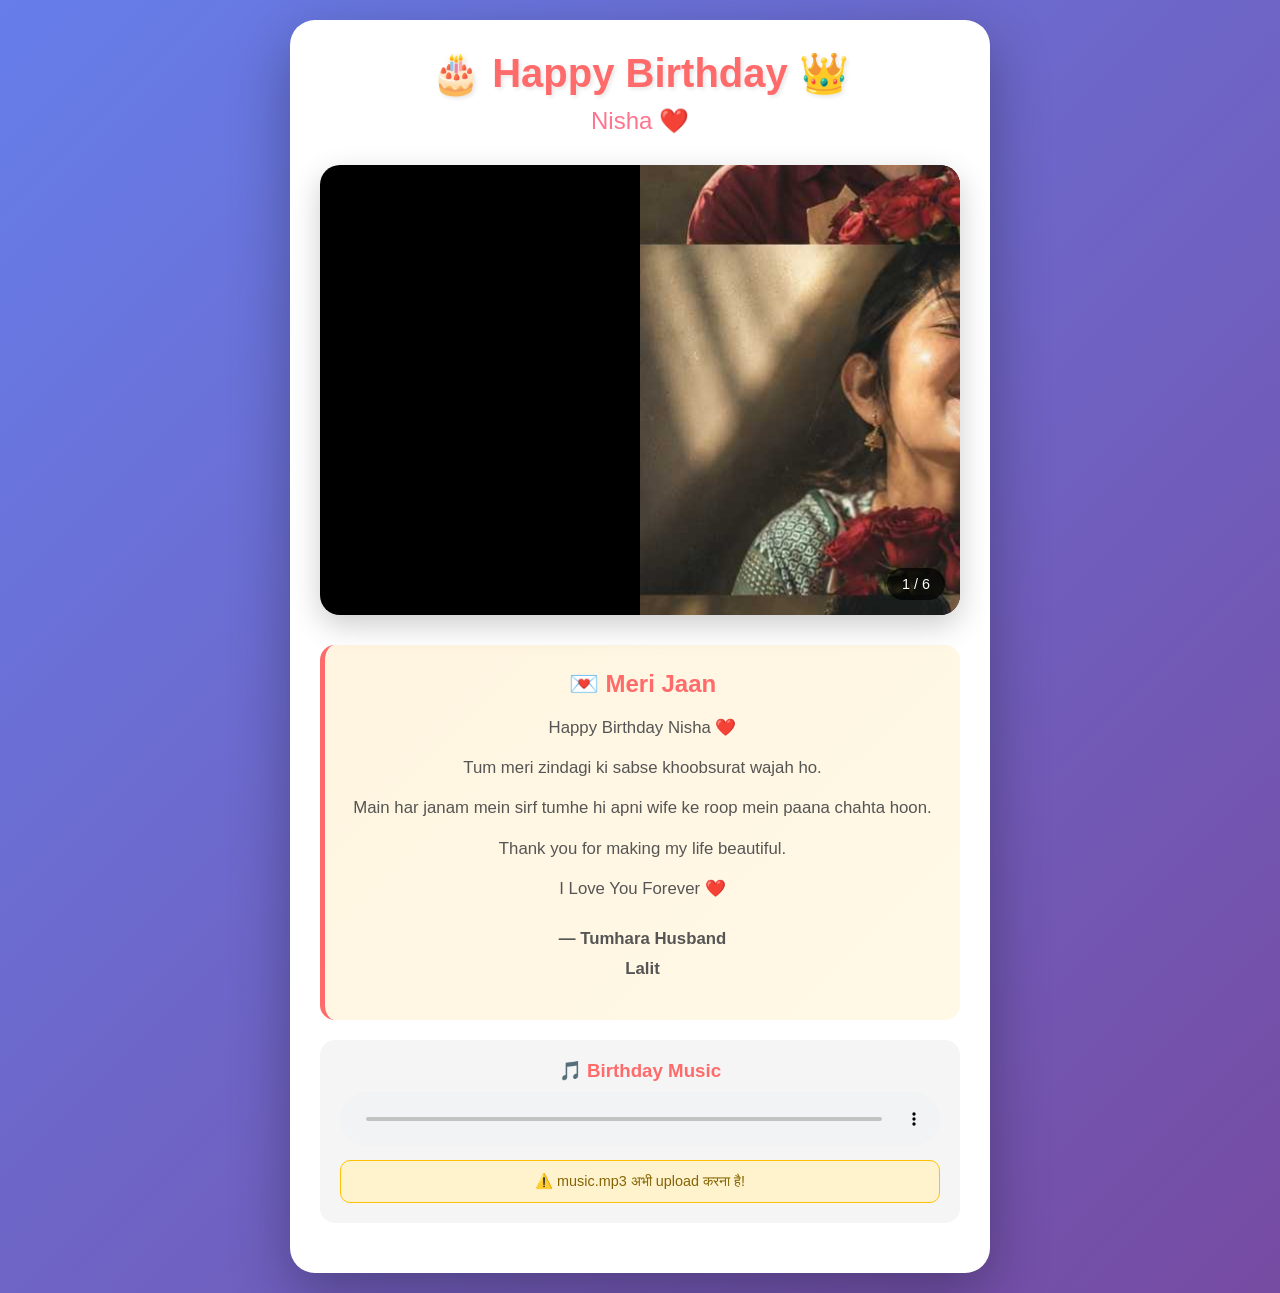
==== birthday.html @ 889ffe0f "Create completely new working birthday page" ====
<!DOCTYPE html>
<html lang="hi">
<head>
    <meta charset="UTF-8">
    <meta name="viewport" content="width=device-width, initial-scale=1.0">
    <title>Happy Birthday Nisha</title>
    <style>
        * { margin: 0; padding: 0; box-sizing: border-box; }
        
        body {
            background: linear-gradient(135deg, #667eea 0%, #764ba2 100%);
            font-family: Arial, sans-serif;
            min-height: 100vh;
            display: flex;
            justify-content: center;
            align-items: center;
            padding: 20px;
        }

        .main {
            width: 100%;
            max-width: 700px;
            background: white;
            border-radius: 25px;
            padding: 30px;
            box-shadow: 0 20px 60px rgba(0,0,0,0.3);
            text-align: center;
        }

        h1 {
            color: #ff6b6b;
            font-size: 2.5em;
            margin-bottom: 10px;
            text-shadow: 2px 2px 4px rgba(0,0,0,0.1);
        }

        .subtitle {
            color: #ff758f;
            font-size: 1.5em;
            margin-bottom: 30px;
        }

        /* Slideshow */
        .photos {
            position: relative;
            width: 100%;
            height: 450px;
            background: #000;
            border-radius: 20px;
            overflow: hidden;
            margin-bottom: 30px;
            box-shadow: 0 10px 30px rgba(0,0,0,0.2);
        }

        .photos img {
            position: absolute;
            width: 100%;
            height: 100%;
            object-fit: cover;
            opacity: 0;
            transition: opacity 1s ease-in-out;
        }

        .photos img.show {
            opacity: 1;
        }

        .photo-counter {
            position: absolute;
            bottom: 15px;
            right: 15px;
            background: rgba(0,0,0,0.7);
            color: white;
            padding: 8px 15px;
            border-radius: 20px;
            font-size: 0.9em;
            z-index: 10;
        }

        /* Letter */
        .letter {
            background: linear-gradient(135deg, #fff5e1 0%, #fff9e6 100%);
            padding: 25px;
            border-radius: 15px;
            margin-bottom: 20px;
            border-left: 5px solid #ff6b6b;
        }

        .letter h2 {
            color: #ff6b6b;
            font-size: 1.5em;
            margin-bottom: 15px;
        }

        .letter p {
            color: #555;
            line-height: 1.8;
            font-size: 1.05em;
            margin: 10px 0;
        }

        /* Music */
        .music {
            background: #f5f5f5;
            padding: 20px;
            border-radius: 15px;
            margin-bottom: 20px;
        }

        .music h3 {
            color: #ff6b6b;
            margin-bottom: 10px;
        }

        .music audio {
            width: 100%;
            border-radius: 10px;
        }

        .msg {
            background: #fff3cd;
            color: #856404;
            padding: 12px;
            border-radius: 10px;
            margin-top: 10px;
            border: 1px solid #ffc107;
            font-size: 0.9em;
        }

        @media (max-width: 600px) {
            h1 { font-size: 1.8em; }
            .subtitle { font-size: 1.2em; }
            .photos { height: 300px; }
            .main { padding: 20px; }
        }
    </style>
</head>
<body>
    <div class="main">
        <h1>🎂 Happy Birthday 👑</h1>
        <p class="subtitle">Nisha ❤️</p>

        <!-- Photos Slideshow -->
        <div class="photos">
            <img src="photo1.jpg.jpg" class="show" alt="Photo 1">
            <img src="photo2.jpg.jpg" alt="Photo 2">
            <img src="photo3.jpg.jpg" alt="Photo 3">
            <img src="photo4.jpg.jpg" alt="Photo 4">
            <img src="photo5.jpg.jpg" alt="Photo 5">
            <img src="photo6.jpg.jpg" alt="Photo 6">
            <div class="photo-counter">
                <span id="current">1</span> / <span id="total">6</span>
            </div>
        </div>

        <!-- Love Letter -->
        <div class="letter">
            <h2>💌 Meri Jaan</h2>
            <p>Happy Birthday Nisha ❤️</p>
            <p>Tum meri zindagi ki sabse khoobsurat wajah ho.</p>
            <p>Main har janam mein sirf tumhe hi apni wife ke roop mein paana chahta hoon.</p>
            <p>Thank you for making my life beautiful.</p>
            <p>I Love You Forever ❤️</p>
            <p style="margin-top: 20px; font-weight: bold;">— Tumhara Husband<br>Lalit</p>
        </div>

        <!-- Music -->
        <div class="music">
            <h3>🎵 Birthday Music</h3>
            <audio controls autoplay>
                <source src="music.mp3" type="audio/mpeg">
            </audio>
            <div class="msg">
                ⚠️ music.mp3 अभी upload करना है!
            </div>
        </div>
    </div>

    <script>
        const images = document.querySelectorAll('.photos img');
        let current = 0;

        function showNext() {
            images[current].classList.remove('show');
            current = (current + 1) % images.length;
            images[current].classList.add('show');
            
            // Update counter
            document.getElementById('current').textContent = current + 1;
        }

        // Change photo every 4 seconds
        setInterval(showNext, 4000);
    </script>
</body>
</html>
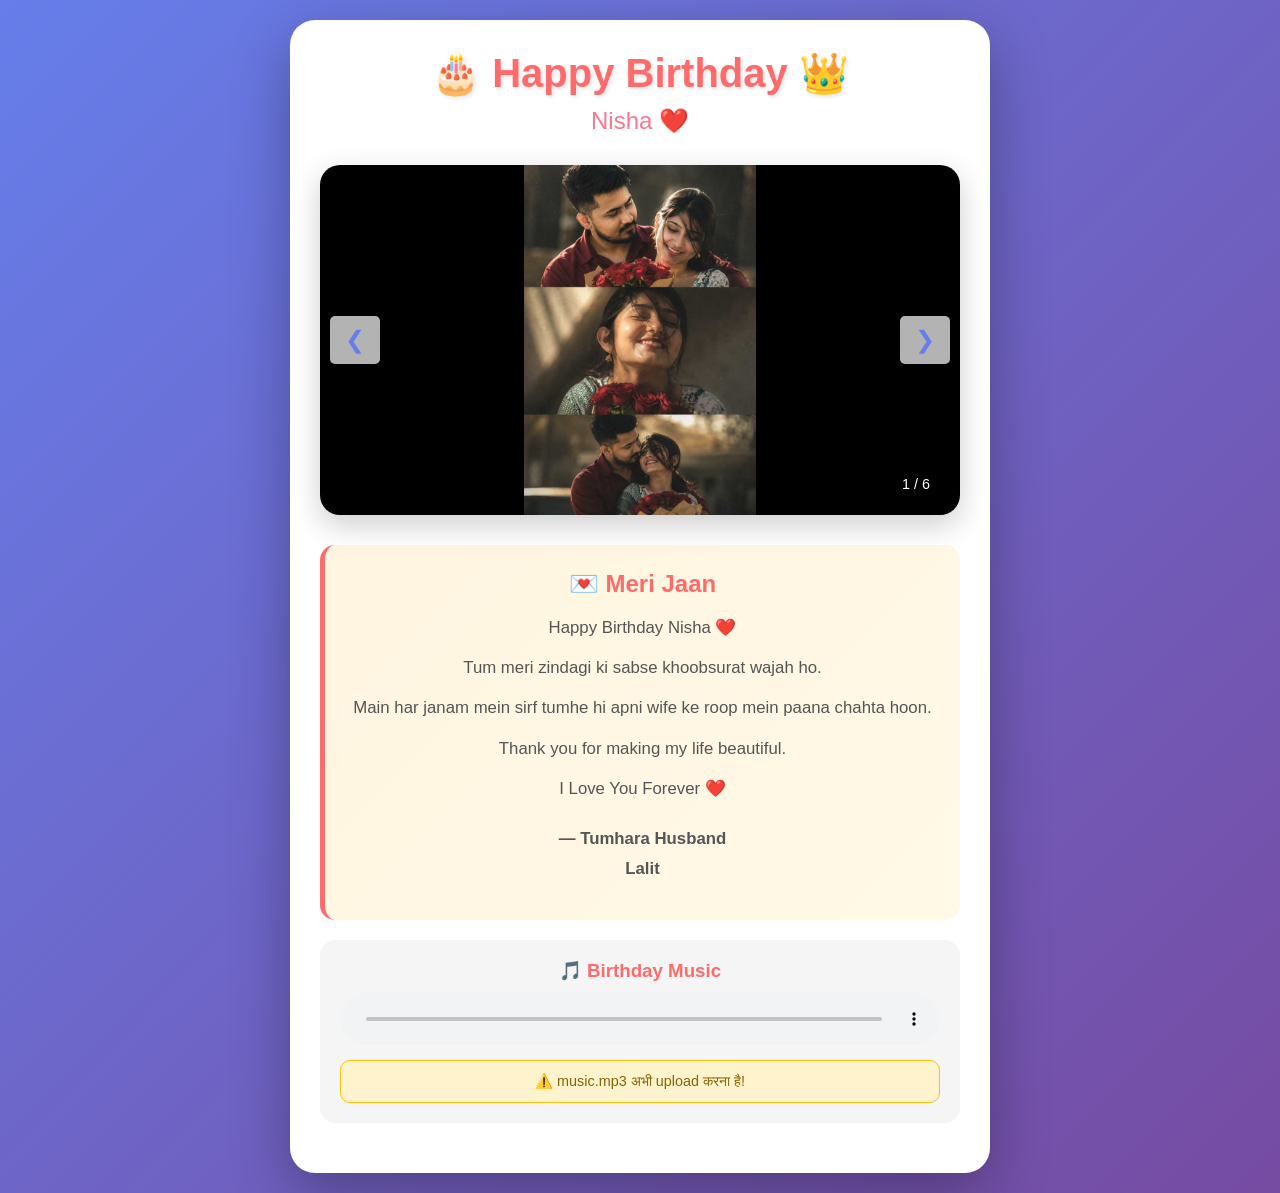
==== commit 14c3bc07: "Fix photo cropping issue - photos will display fully without cropping" ====
--- a/birthday.html
+++ b/birthday.html
@@ -40,23 +40,29 @@
             margin-bottom: 30px;
         }
 
-        /* Slideshow */
+        /* Slideshow - Fixed for different image sizes */
         .photos {
             position: relative;
             width: 100%;
-            height: 450px;
             background: #000;
             border-radius: 20px;
             overflow: hidden;
             margin-bottom: 30px;
             box-shadow: 0 10px 30px rgba(0,0,0,0.2);
+            display: flex;
+            justify-content: center;
+            align-items: center;
+            min-height: 350px;
+            max-height: 550px;
         }
 
         .photos img {
             position: absolute;
-            width: 100%;
-            height: 100%;
-            object-fit: cover;
+            max-width: 100%;
+            max-height: 100%;
+            width: auto;
+            height: auto;
+            object-fit: contain;
             opacity: 0;
             transition: opacity 1s ease-in-out;
         }
@@ -77,6 +83,34 @@
             z-index: 10;
         }
 
+        /* Navigation buttons */
+        .nav-btn {
+            position: absolute;
+            top: 50%;
+            transform: translateY(-50%);
+            background: rgba(255,255,255,0.7);
+            color: #667eea;
+            border: none;
+            font-size: 1.5em;
+            padding: 10px 15px;
+            cursor: pointer;
+            border-radius: 5px;
+            z-index: 20;
+            transition: 0.3s;
+        }
+
+        .nav-btn:hover {
+            background: rgba(255,255,255,0.9);
+        }
+
+        .prev {
+            left: 10px;
+        }
+
+        .next {
+            right: 10px;
+        }
+
         /* Letter */
         .letter {
             background: linear-gradient(135deg, #fff5e1 0%, #fff9e6 100%);
@@ -130,8 +164,9 @@
         @media (max-width: 600px) {
             h1 { font-size: 1.8em; }
             .subtitle { font-size: 1.2em; }
-            .photos { height: 300px; }
+            .photos { min-height: 280px; }
             .main { padding: 20px; }
+            .nav-btn { font-size: 1.2em; padding: 8px 12px; }
         }
     </style>
 </head>
@@ -148,6 +183,10 @@
             <img src="photo4.jpg.jpg" alt="Photo 4">
             <img src="photo5.jpg.jpg" alt="Photo 5">
             <img src="photo6.jpg.jpg" alt="Photo 6">
+            
+            <button class="nav-btn prev" onclick="prevPhoto()">❮</button>
+            <button class="nav-btn next" onclick="nextPhoto()">❯</button>
+            
             <div class="photo-counter">
                 <span id="current">1</span> / <span id="total">6</span>
             </div>
@@ -179,18 +218,33 @@
     <script>
         const images = document.querySelectorAll('.photos img');
         let current = 0;
-
-        function showNext() {
-            images[current].classList.remove('show');
+        let autoPlayTimer;
+
+        function showPhoto(index) {
+            images.forEach(img => img.classList.remove('show'));
+            images[index].classList.add('show');
+            document.getElementById('current').textContent = index + 1;
+        }
+
+        function nextPhoto() {
             current = (current + 1) % images.length;
-            images[current].classList.add('show');
-            
-            // Update counter
-            document.getElementById('current').textContent = current + 1;
-        }
-
-        // Change photo every 4 seconds
-        setInterval(showNext, 4000);
+            showPhoto(current);
+            resetAutoPlay();
+        }
+
+        function prevPhoto() {
+            current = (current - 1 + images.length) % images.length;
+            showPhoto(current);
+            resetAutoPlay();
+        }
+
+        function resetAutoPlay() {
+            clearInterval(autoPlayTimer);
+            autoPlayTimer = setInterval(nextPhoto, 4000);
+        }
+
+        // Auto-play on page load
+        resetAutoPlay();
     </script>
 </body>
 </html>
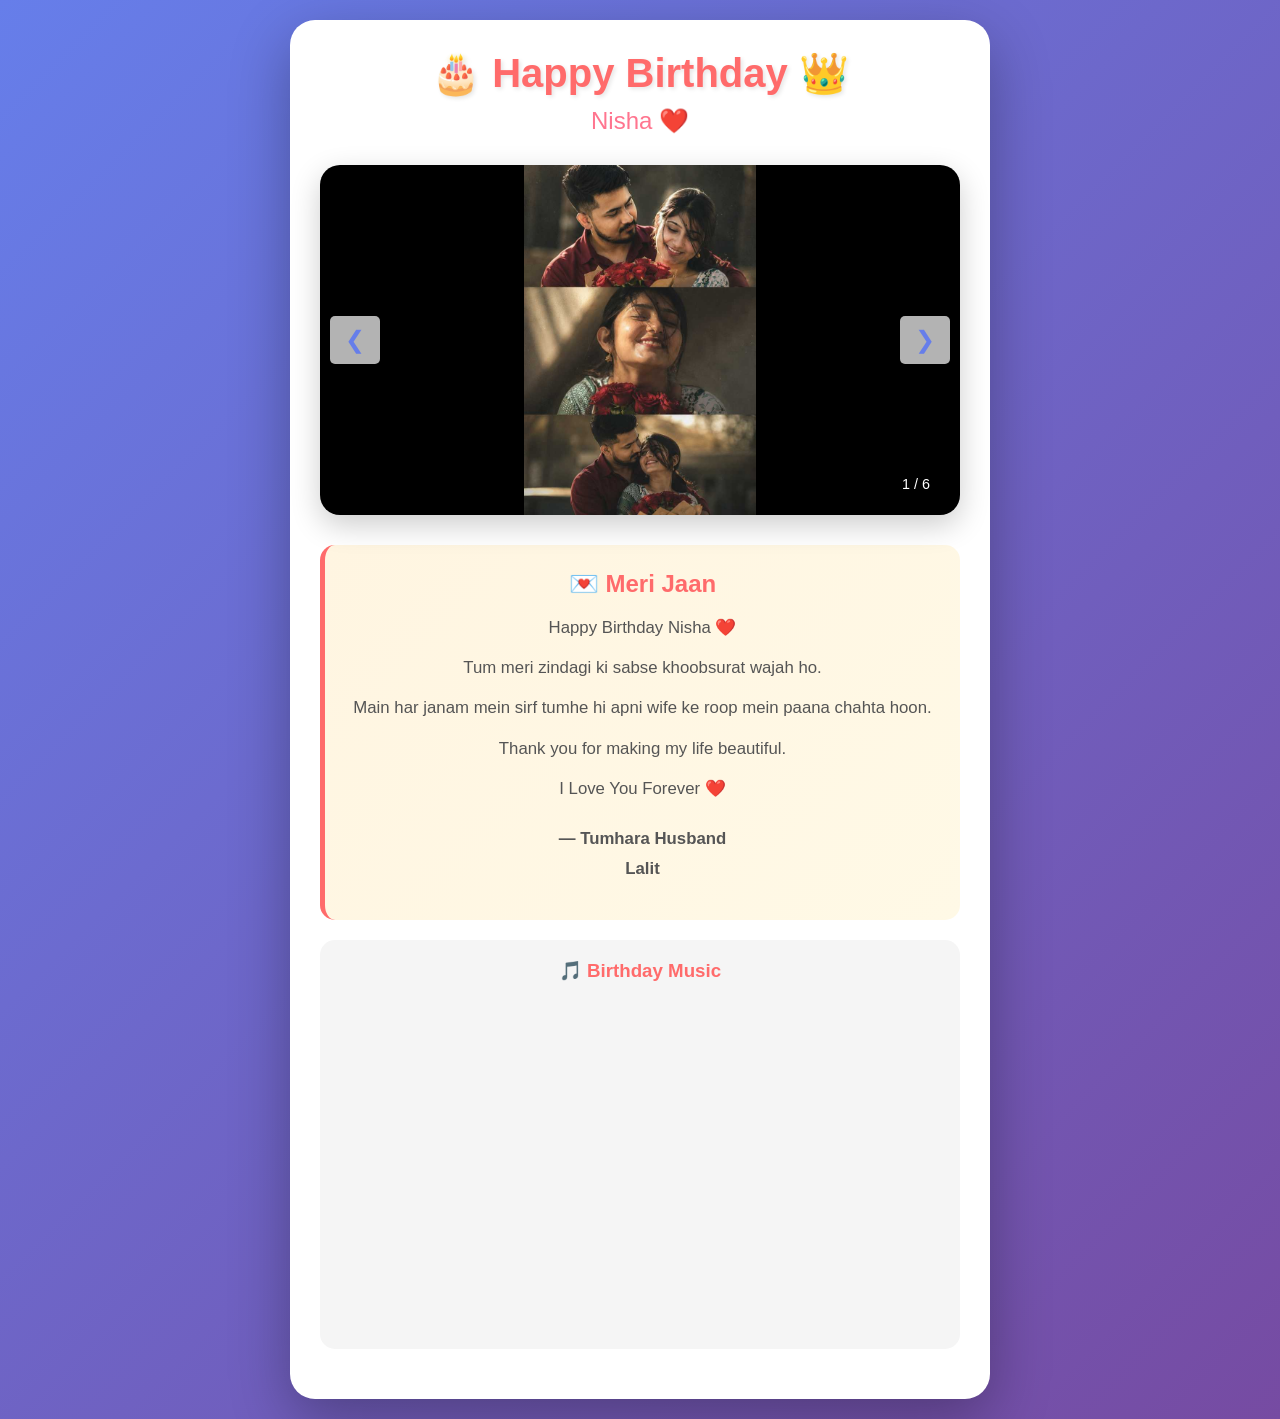
==== commit 70d8203b: "Add YouTube birthday music embedded" ====
--- a/birthday.html
+++ b/birthday.html
@@ -146,19 +146,23 @@
             margin-bottom: 10px;
         }
 
-        .music audio {
-            width: 100%;
+        .youtube-player {
+            position: relative;
+            width: 100%;
+            padding-bottom: 56.25%;
+            height: 0;
+            overflow: hidden;
             border-radius: 10px;
         }
 
-        .msg {
-            background: #fff3cd;
-            color: #856404;
-            padding: 12px;
+        .youtube-player iframe {
+            position: absolute;
+            top: 0;
+            left: 0;
+            width: 100%;
+            height: 100%;
+            border: none;
             border-radius: 10px;
-            margin-top: 10px;
-            border: 1px solid #ffc107;
-            font-size: 0.9em;
         }
 
         @media (max-width: 600px) {
@@ -206,11 +210,8 @@
         <!-- Music -->
         <div class="music">
             <h3>🎵 Birthday Music</h3>
-            <audio controls autoplay>
-                <source src="music.mp3" type="audio/mpeg">
-            </audio>
-            <div class="msg">
-                ⚠️ music.mp3 अभी upload करना है!
+            <div class="youtube-player">
+                <iframe src="https://www.youtube.com/embed/_CJS2Kw2YQ8?autoplay=1&controls=1" allowfullscreen></iframe>
             </div>
         </div>
     </div>
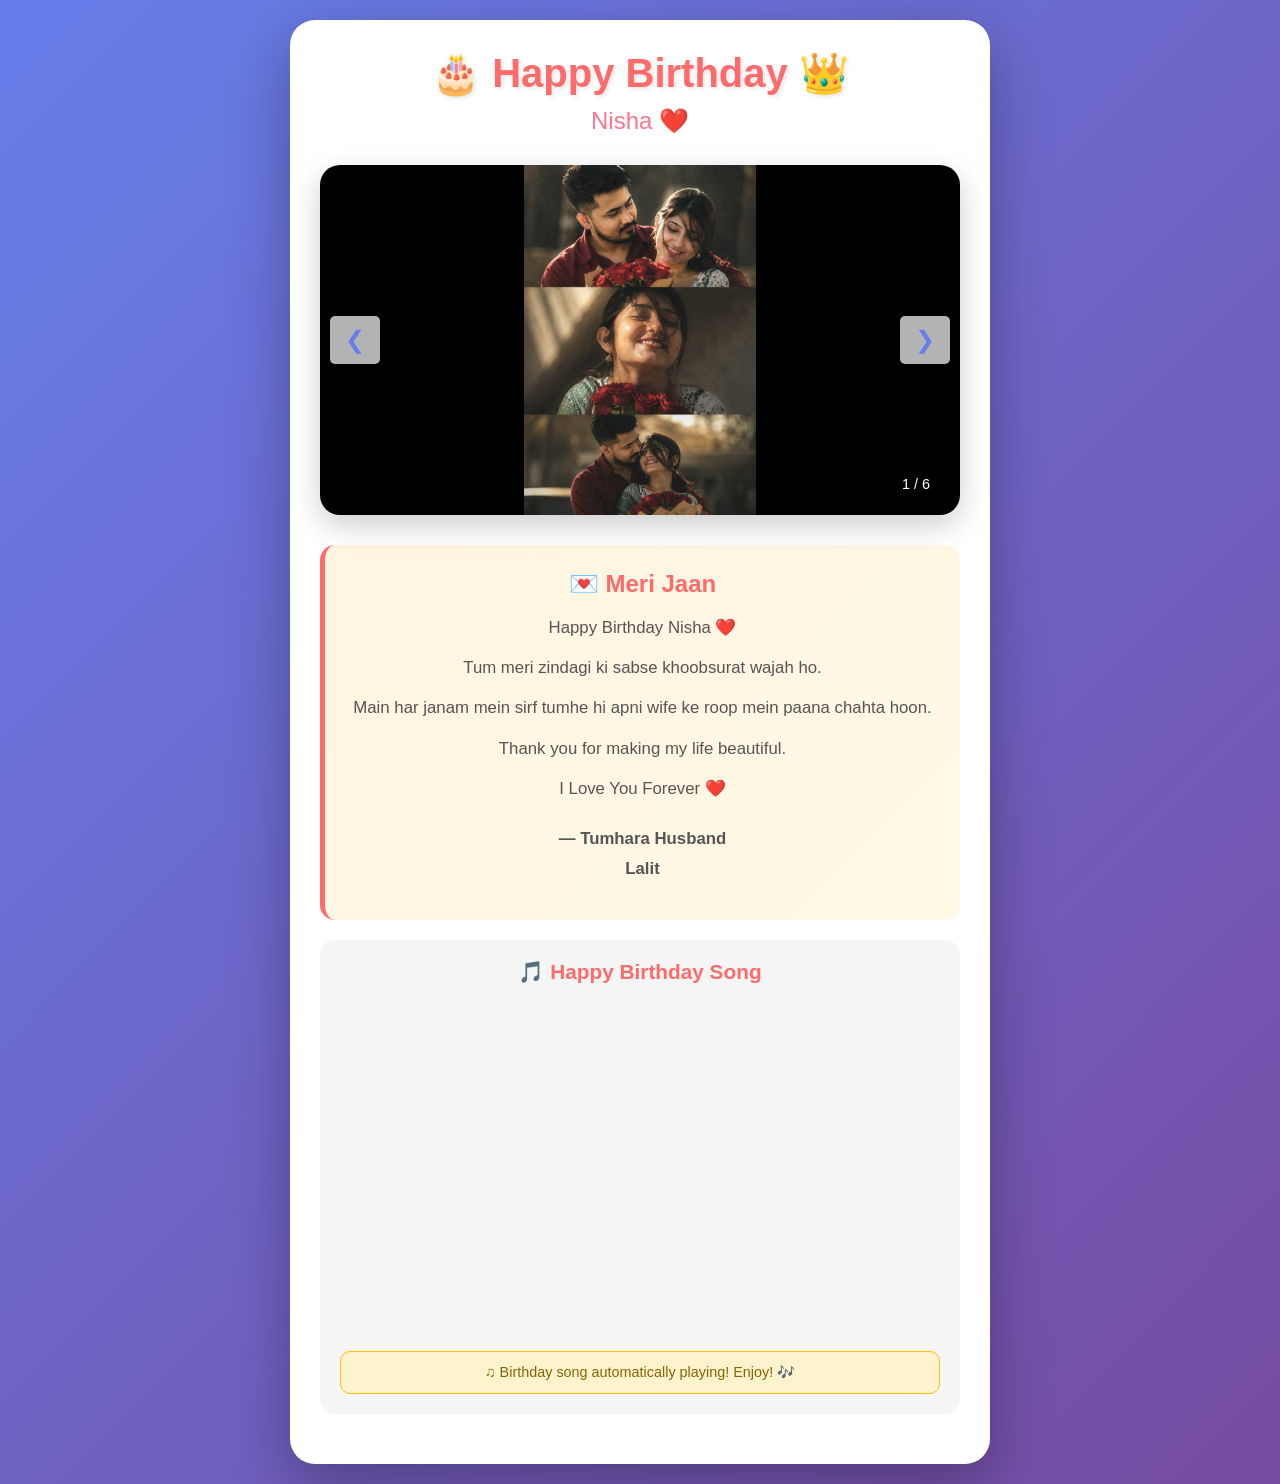
==== commit 2be304f5: "Fix YouTube music - use full happy birthday song instead of shorts" ====
--- a/birthday.html
+++ b/birthday.html
@@ -143,7 +143,8 @@
 
         .music h3 {
             color: #ff6b6b;
-            margin-bottom: 10px;
+            margin-bottom: 15px;
+            font-size: 1.3em;
         }
 
         .youtube-player {
@@ -153,6 +154,7 @@
             height: 0;
             overflow: hidden;
             border-radius: 10px;
+            margin-bottom: 15px;
         }
 
         .youtube-player iframe {
@@ -163,6 +165,15 @@
             height: 100%;
             border: none;
             border-radius: 10px;
+        }
+
+        .note {
+            background: #fff3cd;
+            color: #856404;
+            padding: 12px;
+            border-radius: 10px;
+            border: 1px solid #ffc107;
+            font-size: 0.9em;
         }
 
         @media (max-width: 600px) {
@@ -209,9 +220,12 @@
 
         <!-- Music -->
         <div class="music">
-            <h3>🎵 Birthday Music</h3>
+            <h3>🎵 Happy Birthday Song</h3>
             <div class="youtube-player">
-                <iframe src="https://www.youtube.com/embed/_CJS2Kw2YQ8?autoplay=1&controls=1" allowfullscreen></iframe>
+                <iframe src="https://www.youtube.com/embed/4NlpPXuPi2w?autoplay=1&mute=0" allow="autoplay" allowfullscreen></iframe>
+            </div>
+            <div class="note">
+                ♫ Birthday song automatically playing! Enjoy! 🎶
             </div>
         </div>
     </div>
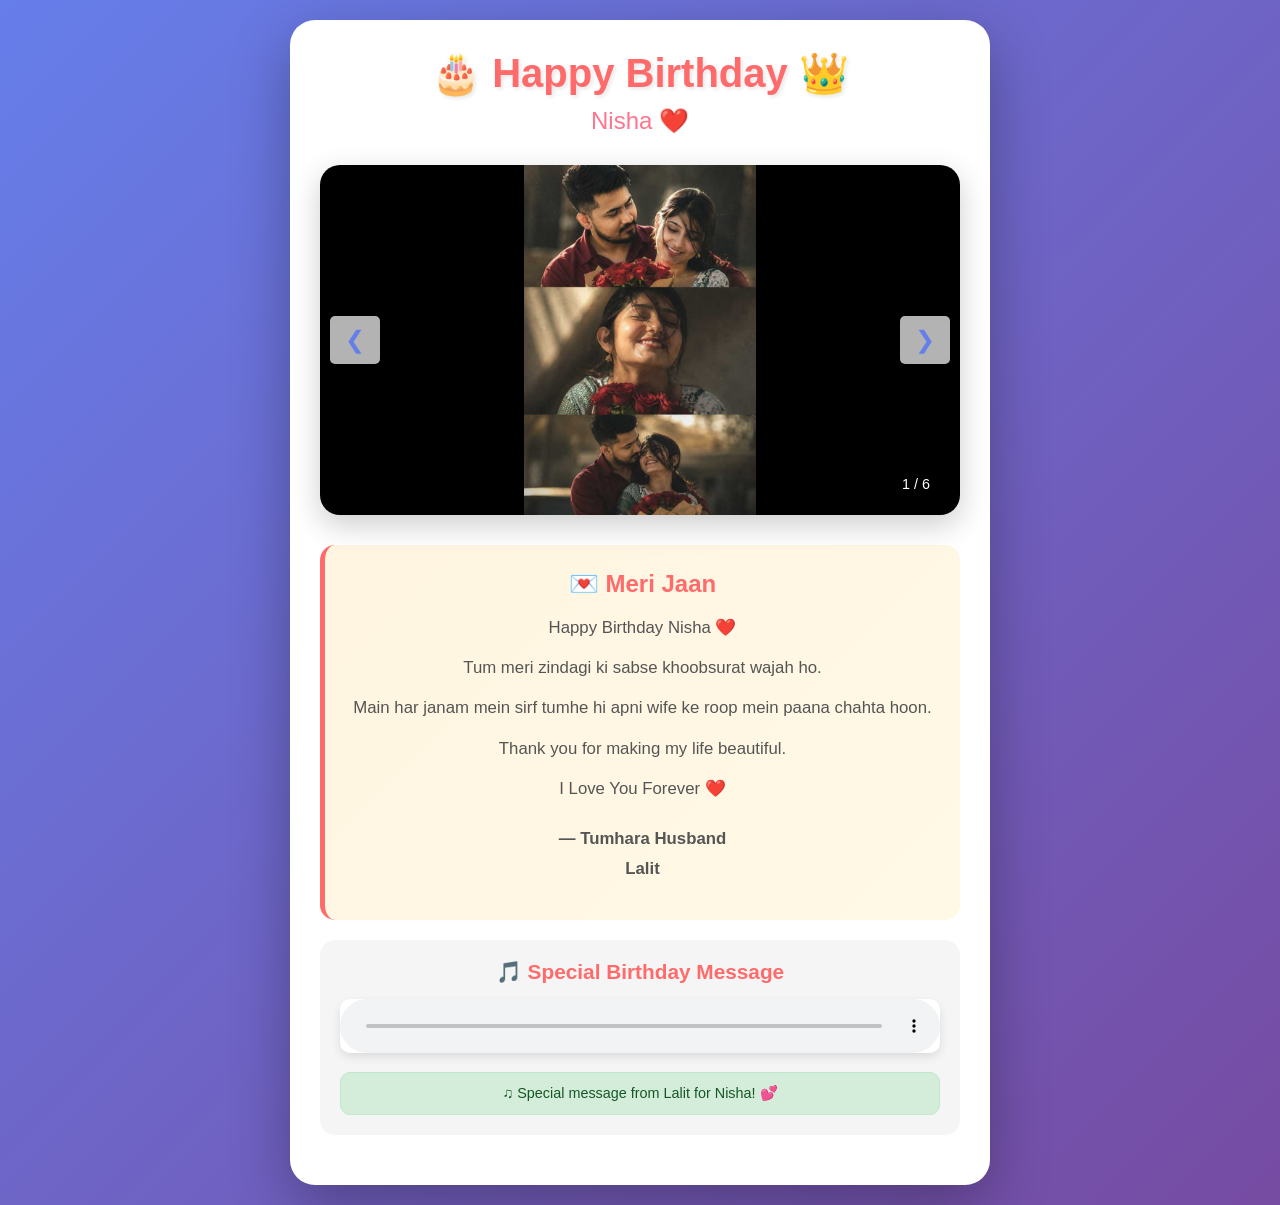
==== commit 8f13d1f1: "Add special birthday audio message from audio.com" ====
--- a/birthday.html
+++ b/birthday.html
@@ -147,33 +147,21 @@
             font-size: 1.3em;
         }
 
-        .youtube-player {
-            position: relative;
+        .music audio {
             width: 100%;
-            padding-bottom: 56.25%;
-            height: 0;
-            overflow: hidden;
             border-radius: 10px;
-            margin-bottom: 15px;
-        }
-
-        .youtube-player iframe {
-            position: absolute;
-            top: 0;
-            left: 0;
-            width: 100%;
-            height: 100%;
-            border: none;
-            border-radius: 10px;
+            background: white;
+            box-shadow: 0 4px 10px rgba(0,0,0,0.1);
         }
 
         .note {
-            background: #fff3cd;
-            color: #856404;
+            background: #d4edda;
+            color: #155724;
             padding: 12px;
             border-radius: 10px;
-            border: 1px solid #ffc107;
+            border: 1px solid #c3e6cb;
             font-size: 0.9em;
+            margin-top: 15px;
         }
 
         @media (max-width: 600px) {
@@ -220,12 +208,13 @@
 
         <!-- Music -->
         <div class="music">
-            <h3>🎵 Happy Birthday Song</h3>
-            <div class="youtube-player">
-                <iframe src="https://www.youtube.com/embed/4NlpPXuPi2w?autoplay=1&mute=0" allow="autoplay" allowfullscreen></iframe>
-            </div>
+            <h3>🎵 Special Birthday Message</h3>
+            <audio controls autoplay>
+                <source src="https://audio.com/abhishek-paul-abhi/audio/khat" type="audio/mpeg">
+                Your browser does not support the audio element.
+            </audio>
             <div class="note">
-                ♫ Birthday song automatically playing! Enjoy! 🎶
+                ♫ Special message from Lalit for Nisha! 💕
             </div>
         </div>
     </div>
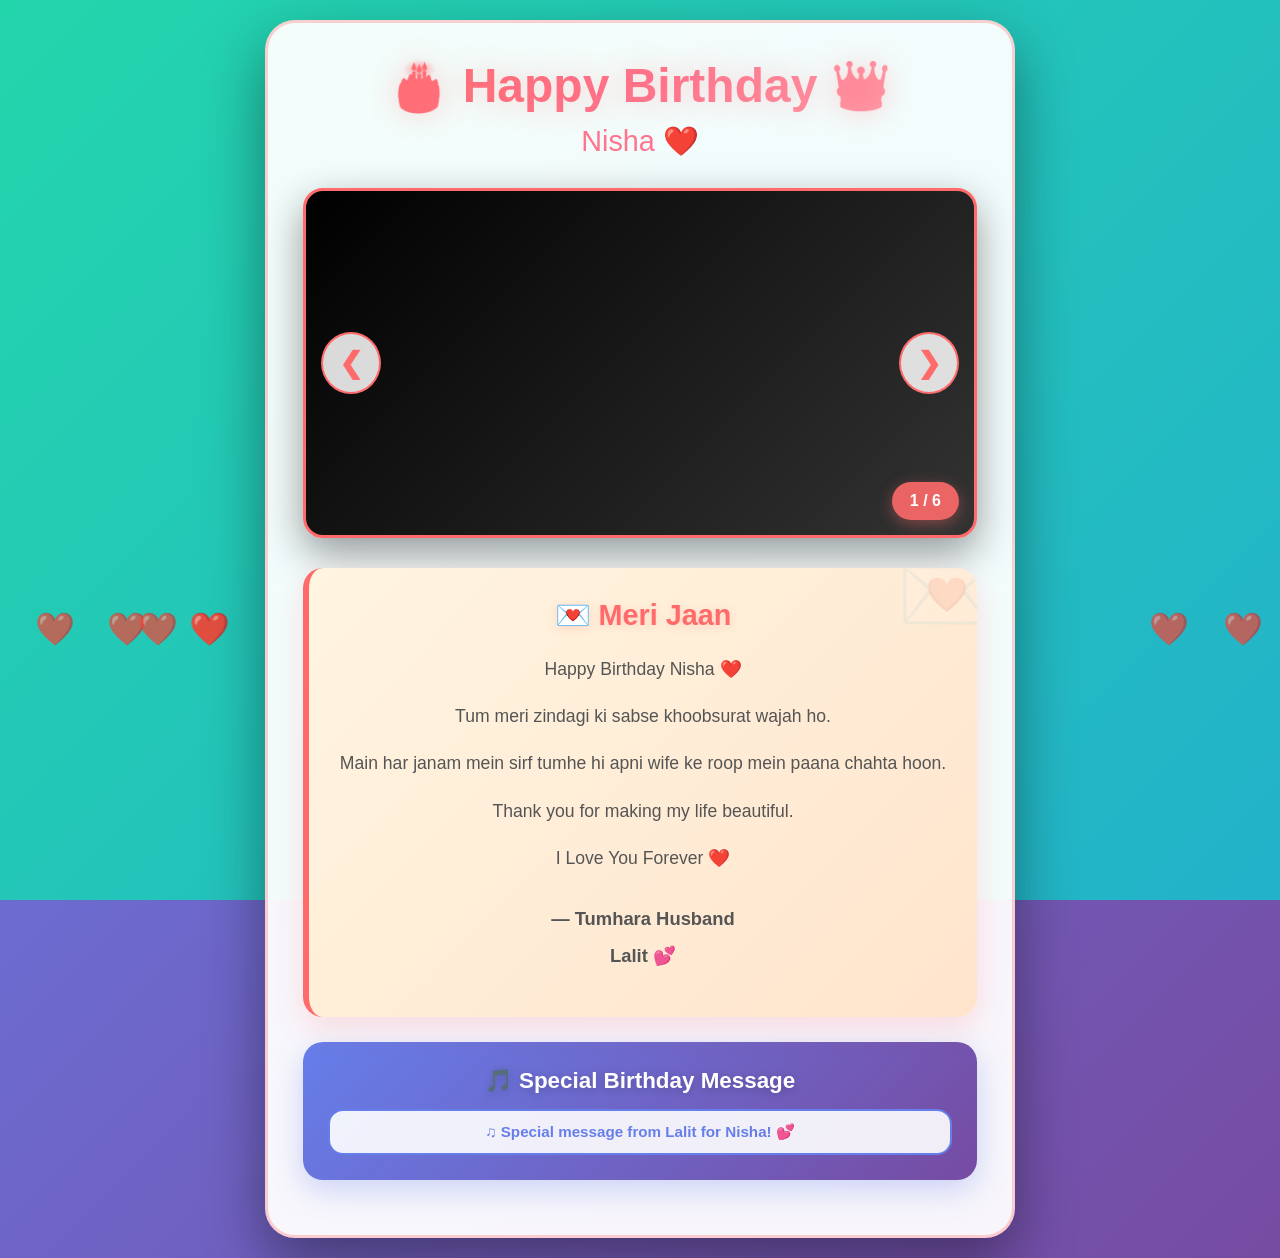
==== commit a0e437dd: "Add beautiful animations, effects, and enhanced styling" ====
--- a/birthday.html
+++ b/birthday.html
@@ -3,57 +3,131 @@
 <head>
     <meta charset="UTF-8">
     <meta name="viewport" content="width=device-width, initial-scale=1.0">
-    <title>Happy Birthday Nisha</title>
+    <title>Happy Birthday Nisha 🎂</title>
     <style>
         * { margin: 0; padding: 0; box-sizing: border-box; }
         
         body {
-            background: linear-gradient(135deg, #667eea 0%, #764ba2 100%);
-            font-family: Arial, sans-serif;
+            background: linear-gradient(135deg, #667eea 0%, #764ba2 100%, #f093fb 100%);
+            font-family: 'Arial', sans-serif;
             min-height: 100vh;
             display: flex;
             justify-content: center;
             align-items: center;
             padding: 20px;
+            overflow-x: hidden;
+            position: relative;
+        }
+
+        /* Animated Background */
+        body::before {
+            content: '';
+            position: fixed;
+            top: 0;
+            left: 0;
+            width: 100%;
+            height: 100%;
+            background: linear-gradient(-45deg, #ee7752, #e73c7e, #23a6d5, #23d5ab);
+            background-size: 400% 400%;
+            animation: gradientBg 15s ease infinite;
+            z-index: -1;
+        }
+
+        @keyframes gradientBg {
+            0% { background-position: 0% 50%; }
+            50% { background-position: 100% 50%; }
+            100% { background-position: 0% 50%; }
+        }
+
+        /* Floating Hearts */
+        .heart-float {
+            position: fixed;
+            font-size: 2em;
+            opacity: 0.7;
+            animation: float-hearts 6s infinite ease-in;
+            pointer-events: none;
+            z-index: 1;
+        }
+
+        @keyframes float-hearts {
+            0% {
+                transform: translateY(0px) rotateZ(0deg);
+                opacity: 1;
+            }
+            100% {
+                transform: translateY(-100vh) rotateZ(360deg);
+                opacity: 0;
+            }
         }
 
         .main {
             width: 100%;
-            max-width: 700px;
-            background: white;
-            border-radius: 25px;
-            padding: 30px;
-            box-shadow: 0 20px 60px rgba(0,0,0,0.3);
+            max-width: 750px;
+            background: rgba(255, 255, 255, 0.95);
+            border-radius: 30px;
+            padding: 35px;
+            box-shadow: 0 25px 60px rgba(0,0,0,0.4);
             text-align: center;
+            position: relative;
+            z-index: 10;
+            animation: slideIn 0.8s ease-out;
+            border: 3px solid rgba(255, 107, 107, 0.3);
+        }
+
+        @keyframes slideIn {
+            from {
+                opacity: 0;
+                transform: translateY(30px);
+            }
+            to {
+                opacity: 1;
+                transform: translateY(0);
+            }
         }
 
         h1 {
-            color: #ff6b6b;
-            font-size: 2.5em;
+            background: linear-gradient(135deg, #ff6b6b, #ff758f, #ffa8b3);
+            -webkit-background-clip: text;
+            -webkit-text-fill-color: transparent;
+            background-clip: text;
+            font-size: 3em;
             margin-bottom: 10px;
-            text-shadow: 2px 2px 4px rgba(0,0,0,0.1);
+            text-shadow: 0 0 30px rgba(255, 107, 107, 0.3);
+            animation: bounce 2s infinite;
+        }
+
+        @keyframes bounce {
+            0%, 100% { transform: translateY(0); }
+            50% { transform: translateY(-10px); }
         }
 
         .subtitle {
             color: #ff758f;
-            font-size: 1.5em;
+            font-size: 1.8em;
             margin-bottom: 30px;
-        }
-
-        /* Slideshow - Fixed for different image sizes */
+            animation: glow 2s ease-in-out infinite;
+        }
+
+        @keyframes glow {
+            0%, 100% { text-shadow: 0 0 10px rgba(255, 107, 107, 0.5); }
+            50% { text-shadow: 0 0 20px rgba(255, 107, 107, 0.8); }
+        }
+
+        /* Slideshow */
         .photos {
             position: relative;
             width: 100%;
-            background: #000;
+            background: linear-gradient(135deg, #000, #333);
             border-radius: 20px;
             overflow: hidden;
             margin-bottom: 30px;
-            box-shadow: 0 10px 30px rgba(0,0,0,0.2);
+            box-shadow: 0 15px 40px rgba(0,0,0,0.4);
             display: flex;
             justify-content: center;
             align-items: center;
             min-height: 350px;
             max-height: 550px;
+            border: 3px solid #ff6b6b;
         }
 
         .photos img {
@@ -64,23 +138,33 @@
             height: auto;
             object-fit: contain;
             opacity: 0;
-            transition: opacity 1s ease-in-out;
-        }
-
-        .photos img.show {
-            opacity: 1;
-        }
+            animation: imgFadeInOut 6s infinite;
+        }
+
+        @keyframes imgFadeInOut {
+            0%, 5%, 95%, 100% { opacity: 0; }
+            15%, 85% { opacity: 1; }
+        }
+
+        .photos img:nth-child(1) { animation-delay: 0s; }
+        .photos img:nth-child(2) { animation-delay: 1s; }
+        .photos img:nth-child(3) { animation-delay: 2s; }
+        .photos img:nth-child(4) { animation-delay: 3s; }
+        .photos img:nth-child(5) { animation-delay: 4s; }
+        .photos img:nth-child(6) { animation-delay: 5s; }
 
         .photo-counter {
             position: absolute;
             bottom: 15px;
             right: 15px;
-            background: rgba(0,0,0,0.7);
+            background: rgba(255, 107, 107, 0.9);
             color: white;
-            padding: 8px 15px;
-            border-radius: 20px;
-            font-size: 0.9em;
+            padding: 10px 18px;
+            border-radius: 25px;
+            font-size: 1em;
+            font-weight: bold;
             z-index: 10;
+            box-shadow: 0 4px 15px rgba(255, 107, 107, 0.4);
         }
 
         /* Navigation buttons */
@@ -88,88 +172,139 @@
             position: absolute;
             top: 50%;
             transform: translateY(-50%);
-            background: rgba(255,255,255,0.7);
-            color: #667eea;
-            border: none;
-            font-size: 1.5em;
-            padding: 10px 15px;
+            background: rgba(255, 255, 255, 0.85);
+            color: #ff6b6b;
+            border: 2px solid #ff6b6b;
+            font-size: 1.8em;
+            padding: 12px 16px;
             cursor: pointer;
-            border-radius: 5px;
+            border-radius: 50%;
             z-index: 20;
-            transition: 0.3s;
+            transition: all 0.3s ease;
+            font-weight: bold;
         }
 
         .nav-btn:hover {
-            background: rgba(255,255,255,0.9);
-        }
-
-        .prev {
-            left: 10px;
-        }
-
-        .next {
-            right: 10px;
-        }
+            background: #ff6b6b;
+            color: white;
+            transform: translateY(-50%) scale(1.2);
+            box-shadow: 0 0 20px rgba(255, 107, 107, 0.6);
+        }
+
+        .prev { left: 15px; }
+        .next { right: 15px; }
 
         /* Letter */
         .letter {
-            background: linear-gradient(135deg, #fff5e1 0%, #fff9e6 100%);
-            padding: 25px;
-            border-radius: 15px;
-            margin-bottom: 20px;
-            border-left: 5px solid #ff6b6b;
+            background: linear-gradient(135deg, #fff5e1 0%, #ffe4cc 100%);
+            padding: 30px;
+            border-radius: 20px;
+            margin-bottom: 25px;
+            border-left: 6px solid #ff6b6b;
+            box-shadow: 0 10px 30px rgba(255, 107, 107, 0.2);
+            animation: letterFloat 3s ease-in-out infinite;
+            position: relative;
+            overflow: hidden;
+        }
+
+        @keyframes letterFloat {
+            0%, 100% { transform: translateY(0px); }
+            50% { transform: translateY(-5px); }
+        }
+
+        .letter::before {
+            content: '💌';
+            position: absolute;
+            font-size: 5em;
+            opacity: 0.1;
+            top: -20px;
+            right: -20px;
+            animation: rotate 20s linear infinite;
+        }
+
+        @keyframes rotate {
+            0% { transform: rotateZ(0deg); }
+            100% { transform: rotateZ(360deg); }
         }
 
         .letter h2 {
             color: #ff6b6b;
-            font-size: 1.5em;
-            margin-bottom: 15px;
+            font-size: 1.8em;
+            margin-bottom: 20px;
+            text-shadow: 0 2px 10px rgba(255, 107, 107, 0.2);
         }
 
         .letter p {
             color: #555;
-            line-height: 1.8;
-            font-size: 1.05em;
-            margin: 10px 0;
+            line-height: 2;
+            font-size: 1.1em;
+            margin: 12px 0;
+            font-weight: 500;
         }
 
         /* Music */
         .music {
-            background: #f5f5f5;
-            padding: 20px;
-            border-radius: 15px;
+            background: linear-gradient(135deg, #667eea 0%, #764ba2 100%);
+            padding: 25px;
+            border-radius: 20px;
             margin-bottom: 20px;
+            box-shadow: 0 10px 30px rgba(102, 126, 234, 0.3);
         }
 
         .music h3 {
-            color: #ff6b6b;
+            color: white;
             margin-bottom: 15px;
-            font-size: 1.3em;
+            font-size: 1.4em;
+            text-shadow: 0 2px 10px rgba(0,0,0,0.2);
+            animation: pulse 1.5s ease-in-out infinite;
+        }
+
+        @keyframes pulse {
+            0%, 100% { transform: scale(1); }
+            50% { transform: scale(1.05); }
         }
 
         .music audio {
             width: 100%;
-            border-radius: 10px;
+            border-radius: 15px;
             background: white;
-            box-shadow: 0 4px 10px rgba(0,0,0,0.1);
+            box-shadow: 0 4px 15px rgba(0,0,0,0.2);
         }
 
         .note {
-            background: #d4edda;
-            color: #155724;
+            background: rgba(255, 255, 255, 0.9);
+            color: #667eea;
             padding: 12px;
-            border-radius: 10px;
-            border: 1px solid #c3e6cb;
-            font-size: 0.9em;
+            border-radius: 15px;
             margin-top: 15px;
+            border: 2px solid #667eea;
+            font-size: 0.95em;
+            font-weight: bold;
+        }
+
+        /* Confetti */
+        .confetti {
+            position: fixed;
+            width: 10px;
+            height: 10px;
+            pointer-events: none;
+            z-index: 0;
+        }
+
+        @keyframes confetti-fall {
+            to {
+                transform: translateY(100vh) rotateZ(720deg);
+                opacity: 0;
+            }
         }
 
         @media (max-width: 600px) {
-            h1 { font-size: 1.8em; }
-            .subtitle { font-size: 1.2em; }
+            h1 { font-size: 2.2em; }
+            .subtitle { font-size: 1.4em; }
             .photos { min-height: 280px; }
             .main { padding: 20px; }
-            .nav-btn { font-size: 1.2em; padding: 8px 12px; }
+            .nav-btn { font-size: 1.4em; padding: 10px 13px; }
+            .letter { padding: 20px; }
         }
     </style>
 </head>
@@ -180,7 +315,7 @@
 
         <!-- Photos Slideshow -->
         <div class="photos">
-            <img src="photo1.jpg.jpg" class="show" alt="Photo 1">
+            <img src="photo1.jpg.jpg" alt="Photo 1">
             <img src="photo2.jpg.jpg" alt="Photo 2">
             <img src="photo3.jpg.jpg" alt="Photo 3">
             <img src="photo4.jpg.jpg" alt="Photo 4">
@@ -191,7 +326,7 @@
             <button class="nav-btn next" onclick="nextPhoto()">❯</button>
             
             <div class="photo-counter">
-                <span id="current">1</span> / <span id="total">6</span>
+                <span id="current">1</span> / 6
             </div>
         </div>
 
@@ -203,15 +338,14 @@
             <p>Main har janam mein sirf tumhe hi apni wife ke roop mein paana chahta hoon.</p>
             <p>Thank you for making my life beautiful.</p>
             <p>I Love You Forever ❤️</p>
-            <p style="margin-top: 20px; font-weight: bold;">— Tumhara Husband<br>Lalit</p>
+            <p style="margin-top: 25px; font-weight: bold; font-size: 1.15em;">— Tumhara Husband<br>Lalit 💕</p>
         </div>
 
         <!-- Music -->
         <div class="music">
             <h3>🎵 Special Birthday Message</h3>
-            <audio controls autoplay>
+            <audio controls autoplay style="display: none;">
                 <source src="https://audio.com/abhishek-paul-abhi/audio/khat" type="audio/mpeg">
-                Your browser does not support the audio element.
             </audio>
             <div class="note">
                 ♫ Special message from Lalit for Nisha! 💕
@@ -220,35 +354,56 @@
     </div>
 
     <script>
+        // Create floating hearts
+        function createHeart() {
+            const heart = document.createElement('div');
+            heart.classList.add('heart-float');
+            heart.innerHTML = '❤️';
+            heart.style.left = Math.random() * 100 + 'vw';
+            heart.style.animationDuration = (Math.random() * 3 + 4) + 's';
+            document.body.appendChild(heart);
+            
+            setTimeout(() => heart.remove(), 7000);
+        }
+
+        setInterval(createHeart, 300);
+
+        // Create confetti
+        function createConfetti() {
+            const confetti = document.createElement('div');
+            confetti.classList.add('confetti');
+            confetti.style.left = Math.random() * 100 + 'vw';
+            confetti.style.top = '-10px';
+            confetti.style.background = ['#ff6b6b', '#ff758f', '#ffa8b3', '#667eea', '#764ba2'][Math.floor(Math.random() * 5)];
+            confetti.style.animation = `confetti-fall ${Math.random() * 3 + 2}s ease-in forwards`;
+            document.body.appendChild(confetti);
+            
+            setTimeout(() => confetti.remove(), 5000);
+        }
+
+        setInterval(createConfetti, 200);
+
+        // Slideshow logic
+        let currentSlide = 0;
         const images = document.querySelectorAll('.photos img');
-        let current = 0;
-        let autoPlayTimer;
-
-        function showPhoto(index) {
-            images.forEach(img => img.classList.remove('show'));
-            images[index].classList.add('show');
-            document.getElementById('current').textContent = index + 1;
+        const totalSlides = images.length;
+
+        function updateCounter() {
+            document.getElementById('current').textContent = currentSlide + 1;
         }
 
         function nextPhoto() {
-            current = (current + 1) % images.length;
-            showPhoto(current);
-            resetAutoPlay();
+            currentSlide = (currentSlide + 1) % totalSlides;
+            updateCounter();
         }
 
         function prevPhoto() {
-            current = (current - 1 + images.length) % images.length;
-            showPhoto(current);
-            resetAutoPlay();
-        }
-
-        function resetAutoPlay() {
-            clearInterval(autoPlayTimer);
-            autoPlayTimer = setInterval(nextPhoto, 4000);
-        }
-
-        // Auto-play on page load
-        resetAutoPlay();
+            currentSlide = (currentSlide - 1 + totalSlides) % totalSlides;
+            updateCounter();
+        }
+
+        // Auto-advance slides
+        setInterval(nextPhoto, 6000);
     </script>
 </body>
 </html>
